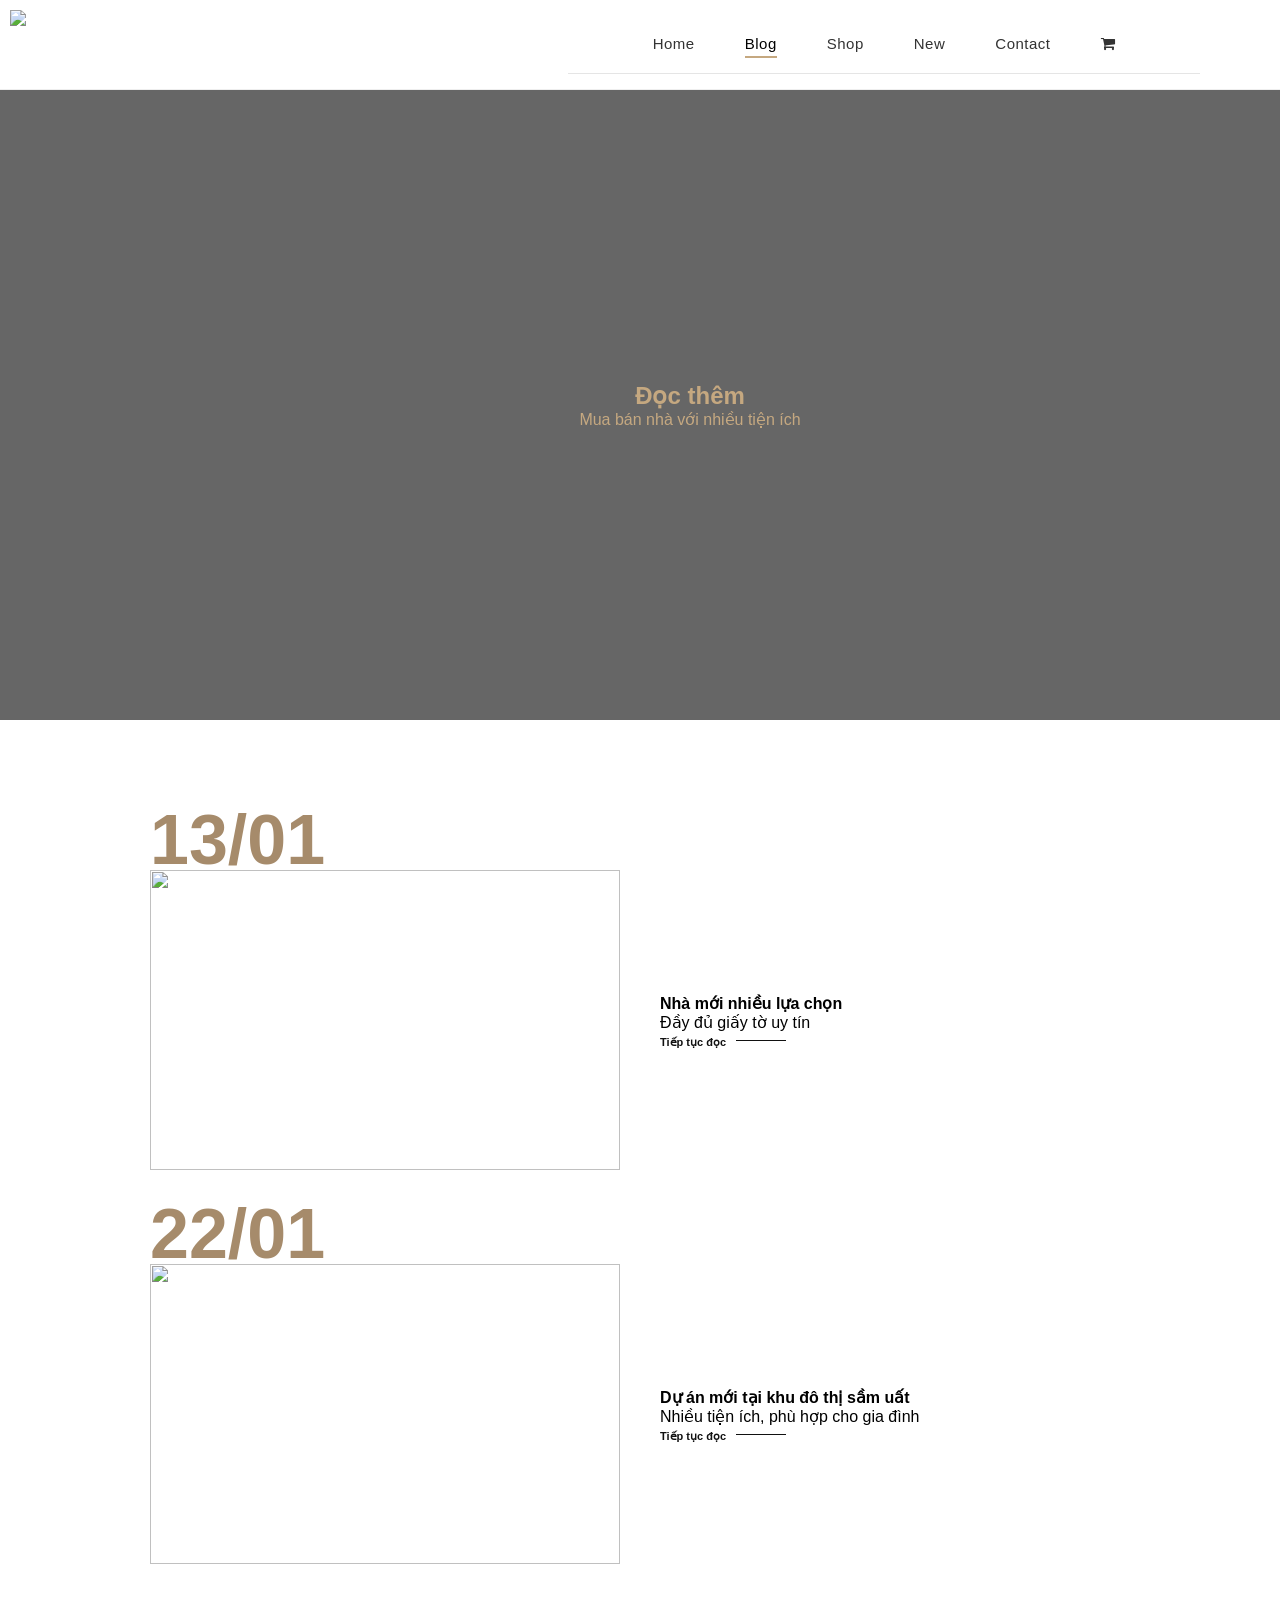
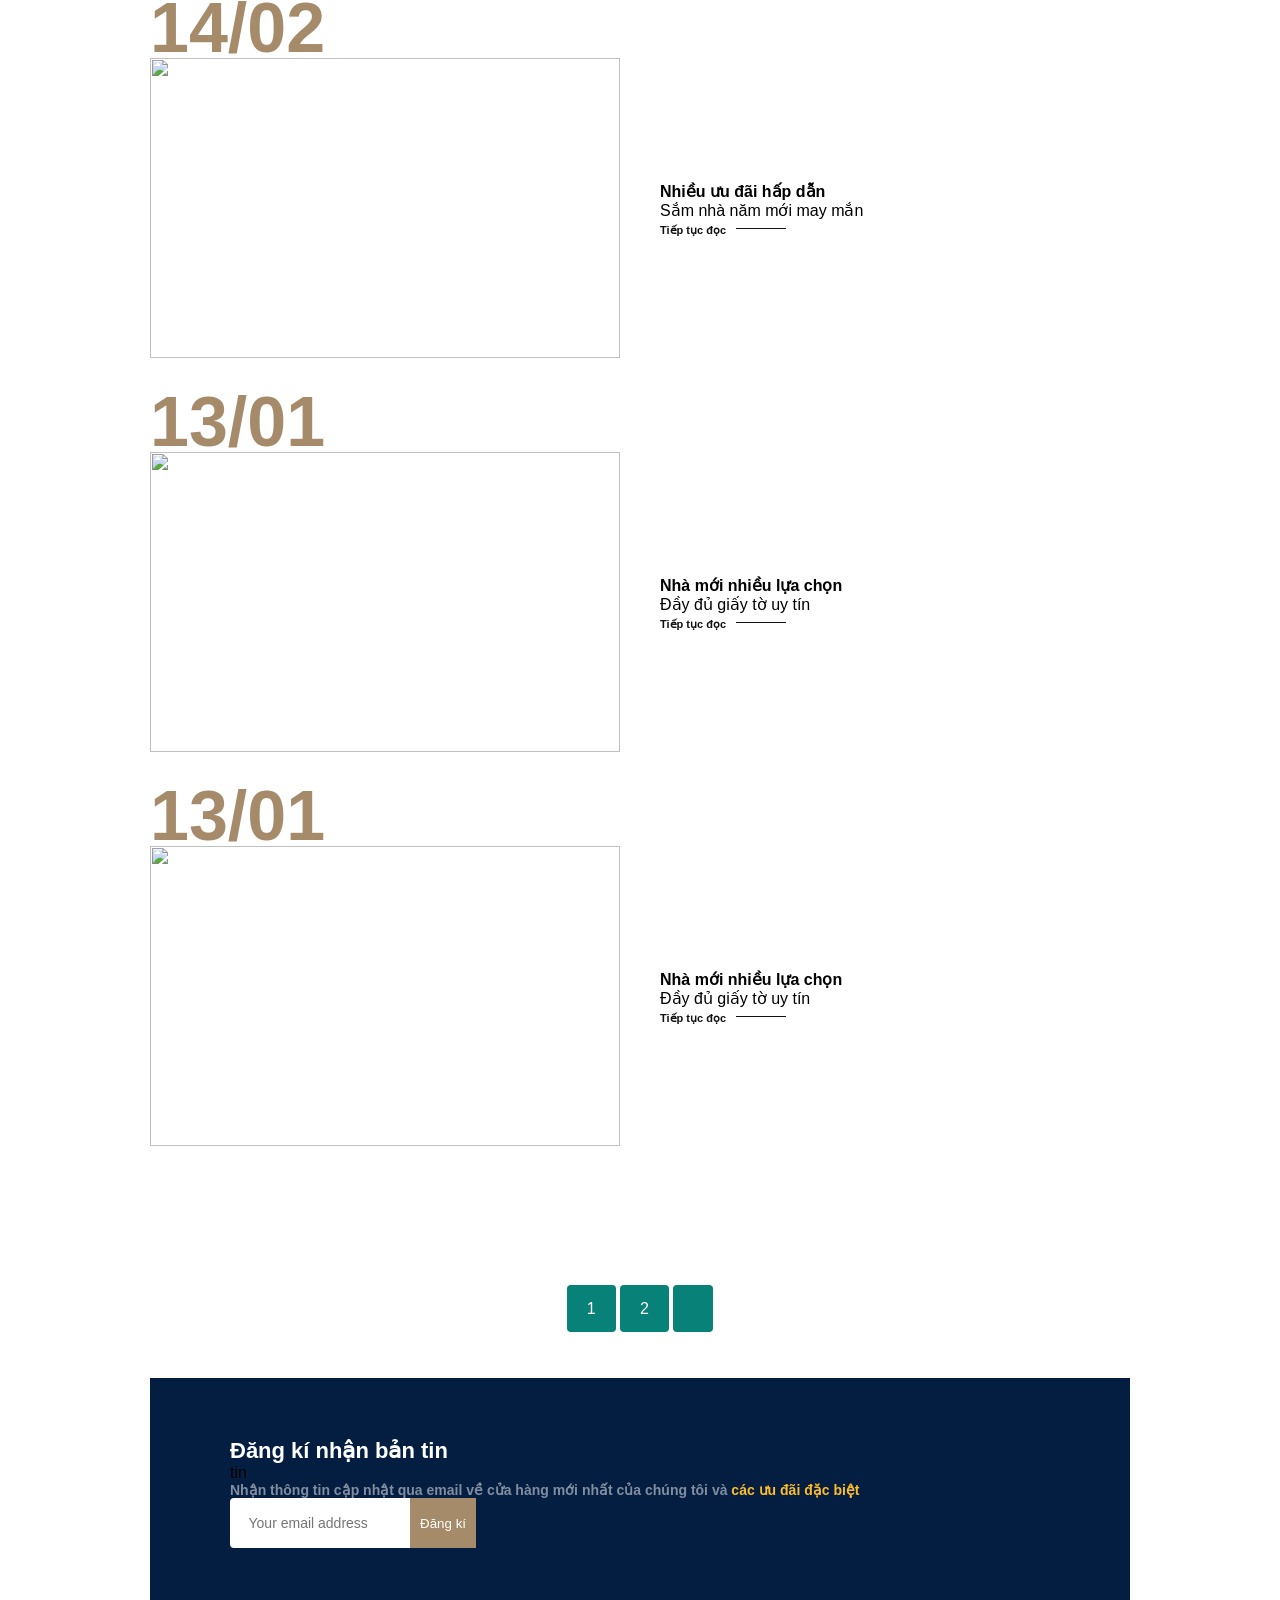
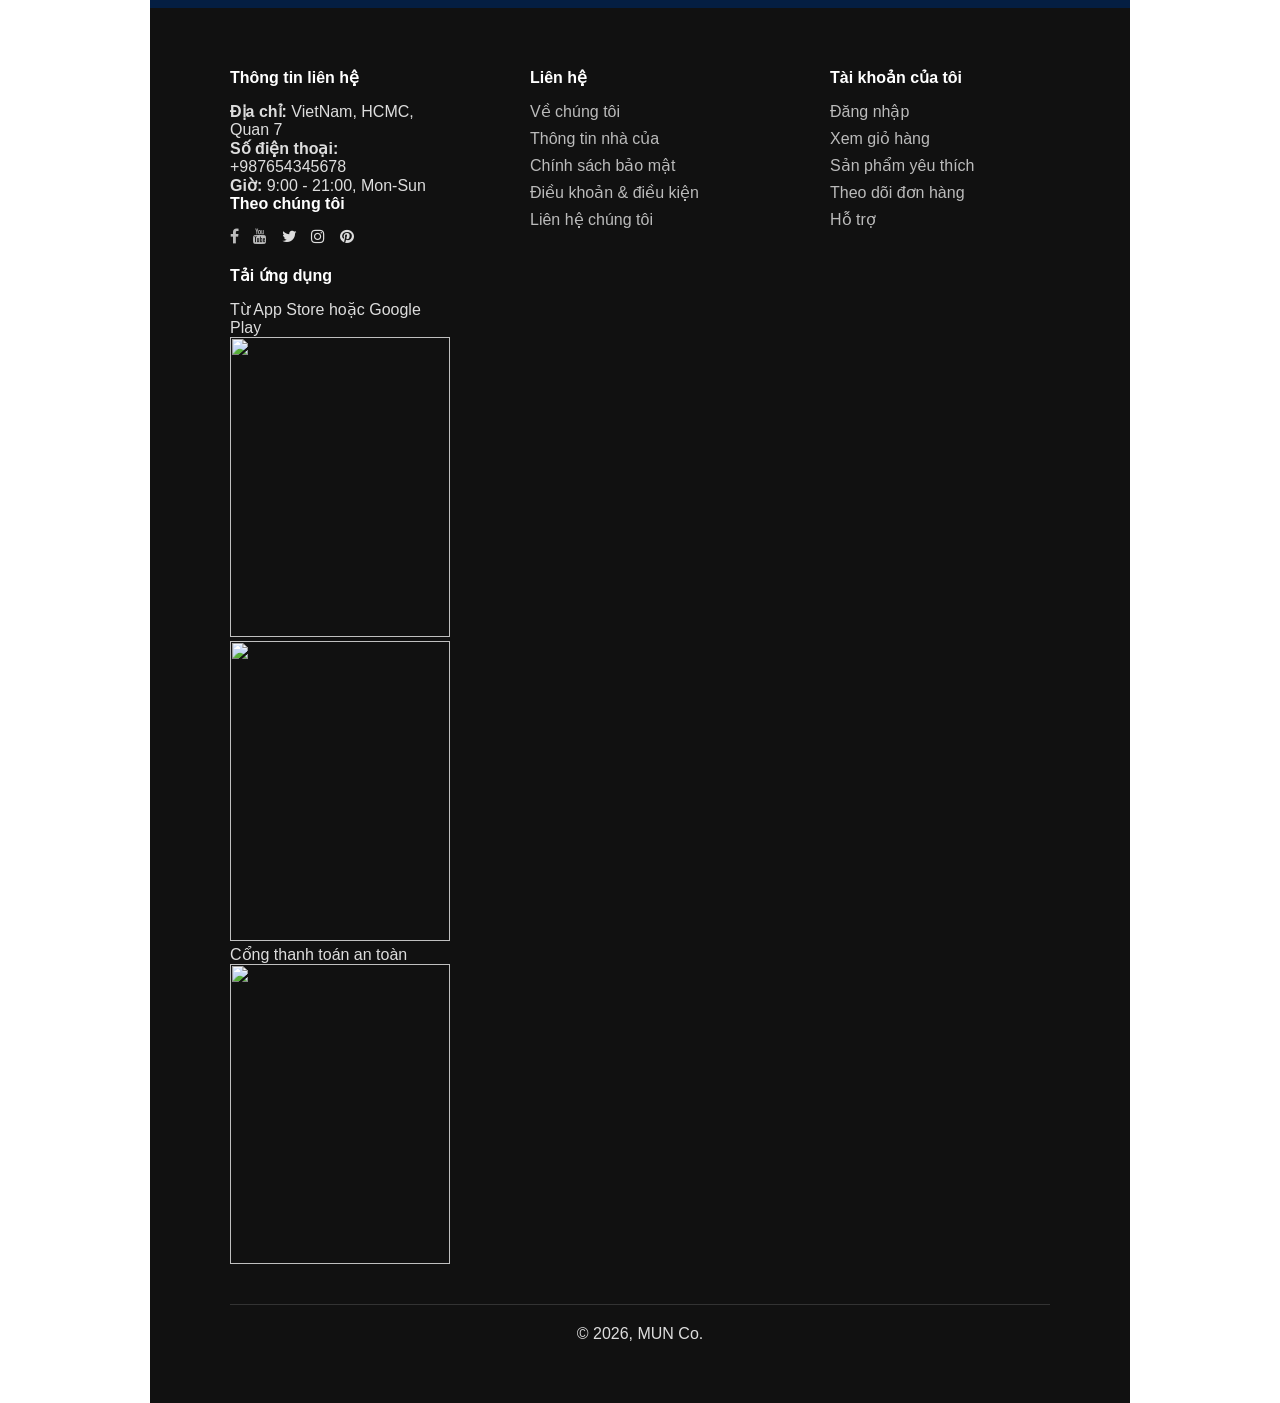
==== blog.html @ 62a0ddb6 "Add files via upload" ====
<!DOCTYPE html>
<html lang="en">
<head>
<meta charset="UTF-8">
<meta name="viewport" content="width=device-width, initial-scale=1.0">
<title>Document</title>
<link rel="stylesheet" href="style.css">
<link rel="stylesheet" href="https://maxcdn.bootstrapcdn.com/font-awesome/4.6.3/css/font-awesome.min.css">
</head>

<body>
<section id="header">
<a href="index.html"><img src="IMG/651764224_1702900157827732_7173353000621419976_n-removebg-preview.png" class="logo"></a>

<!--NAVIGATION-->
<header>
<div>
<ul id="navbar">
<li><a href="index.html">Home</a></li>
<li><a class="active"  href="#blog"> Blog </a></li>
<li><a href="shop.html"> Shop </a></li>
<li><a href="#banner"> New </a></li>
<li><a href="#newsletter">Contact</a></li>
<li id="lg-bag"> <a href="cart.html"><i class="fa fa-shopping-cart" aria-hidden="true"></i>
    <a href="#" id="close"><i class="fa-solid fa-xmark"></i></a>
</a></li>
</ul>
</div>
<div id="mobile">
<a href="cart.html"><i class="fa-solid fa-cart-shopping"></i></a>
<i id="bar" class="fas fa-outdent"></i>
</div>

</section>
</header>

<!--HOME-->
<section id="page-header" class="blog-header">
<h2> Đọc thêm </h2>
<p>Mua bán nhà với nhiều tiện ích</p>
</section>

<!--BLOG PAGE-->
<section id="blog">
   <div class="blog-box">
      <div class="blog-img">
        <img src="IMG/blog1.jpg">
      </div>
      <div class="blog-detail">
        <h4> Nhà mới nhiều lựa chọn </h4>
        <p> Đầy đủ giấy tờ uy tín </p>
        <a href="#"> Tiếp tục đọc </a>
      </div>
      <h1> 13/01 </h1>
   </div>

   <div class="blog-box">
      <div class="blog-img">
        <img src="IMG/blog2.jpg">
      </div>
      <div class="blog-detail">
        <h4> Dự án mới tại khu đô thị sầm uất </h4>
        <p> Nhiều tiện ích, phù hợp cho gia đình </p>
        <a href="#"> Tiếp tục đọc </a>
      </div>
      <h1> 22/01 </h1>
   </div>

   <div class="blog-box">
      <div class="blog-img">
        <img src="IMG/blog3.jpg">
      </div>
      <div class="blog-detail">
        <h4> Nhiều ưu đãi hấp dẫn </h4>
        <p> Sắm nhà năm mới may mắn </p>
        <a href="#"> Tiếp tục đọc </a>
      </div>
      <h1> 14/02 </h1>
   </div>

   <div class="blog-box">
      <div class="blog-img">
        <img src="IMG/blog4.jpg">
      </div>
      <div class="blog-detail">
        <h4> Nhà mới nhiều lựa chọn </h4>
        <p> Đầy đủ giấy tờ uy tín </p>
        <a href="#"> Tiếp tục đọc </a>
      </div>
      <h1> 13/01 </h1>
   </div>

   <div class="blog-box">
      <div class="blog-img">
        <img src="IMG/blog5.jpg">
      </div>
      <div class="blog-detail">
        <h4> Nhà mới nhiều lựa chọn </h4>
        <p> Đầy đủ giấy tờ uy tín </p>
        <a href="#"> Tiếp tục đọc </a>
      </div>
      <h1> 13/01 </h1>
   </div>

<!--PHAN TRANG-->
<section id="pagination" class="section-p1">
<a href="#">1</a>
<a href="#">2</a>
<a href=""><i class="fa fa-long-arrow-alt-right"></i></a>
</section>

<!-- NEWS LETTER -->
<section id="newsletter" class="section-p1 section-m1">
<div class="newstext">
<h4>Đăng kí nhận bản tin</h4>tin
<p>Nhận thông tin cập nhật qua email về cửa hàng mới nhất của chúng tôi và <span>các ưu đãi đặc biệt</p>
</div>
<div class="form">
<input type="text" placeholder="Your email address">
<button class="normal">Đăng kí</button>
</div>
</section>

<!-- FOOTER -->
<!--THEM LOGO-->
<footer id="section-p1">
<div class="col">
<h4>Thông tin liên hệ</h4>
<p><strong>Địa chỉ: </strong>VietNam, HCMC, Quan 7</p>
<p><strong>Số điện thoại: </strong>+987654345678</p>
<p><strong>Giờ: </strong>9:00 - 21:00, Mon-Sun</p>

<div class="follow">
<h4>Theo chúng tôi</h4>
<div class="icon">
<a href="https://www.facebook.com/nghi.phuong.864834?locale=vi_VN" target="_blank"><i class="fa fa-facebook"></i> </a> 
<a href="https://www.youtube.com/" target="_blank"><i class="fa fa-youtube"></i></a>
<i class="fa fa-twitter"></i>
<i class="fa fa-instagram"></i>
<i class="fa fa-pinterest"></i>
</div>
</div>
</div>

<div class="col">
<h4>Liên hệ</h4>
<a href="#">Về chúng tôi</a>
<a href="#">Thông tin nhà của</a>
<a href="#">Chính sách bảo mật</a>
<a href="#">Điều khoản & điều kiện</a>
<a href="#">Liên hệ chúng tôi</a>
</div>

<div class="col">
<h4>Tài khoản của tôi</h4>
<a href="#">Đăng nhập</a>
<a href="#">Xem giỏ hàng</a>
<a href="#">Sản phẩm yêu thích</a>
<a href="#">Theo dõi đơn hàng</a>
<a href="#">Hỗ trợ</a>
</div>

<div class="col install">
<h4>Tải ứng dụng</h4>
<p>Từ App Store hoặc Google Play</p>
<div class="row">
<img src="" alt=""> <!--đổi ảnh-->
<img src="" alt=""> <!--đổi ảnh-->
</div>
<p>Cổng thanh toán an toàn</p>
<img src="" alt=""> <!--đổi ảnh-->
</div>

<div class="copyright">
<p>©️ 2026, MUN Co.</p> 
</div>
</footer>

</body>
</html>
---- style.css ----
* {
    margin: 0;
    padding: 0;
    box-sizing: border-box;
}

body {
    font-family: 'Segoe UI', Tahoma, sans-serif;
}

/*NAVIGATION*/
#header{
    position: sticky;
    top: 0;
    left: 0;
    z-index: 1000;

    display: flex;
    justify-content: space-between;
    align-items: center;

    padding: 15px 80px;
    background: #fff;
    border-bottom: 1px solid #eee;
} 

#navbar {
    display: flex;
    justify-content: center;
    align-items: center;
    list-style: none;
    padding: 20px 60px;
    background-color: #ffffff;
    border-bottom: 1px solid #e5e5e5;
    position: sticky;
    top: 0;
    left: 0;
    z-index: 1000;

} 

.logo{
    width: 80px;
    position: absolute;
     top: 10px; /* Khoảng cách từ đỉnh */
    left: 10px; /* Khoảng cách từ trái */
    width: 80px;
}

#navbar li {
    margin: 0 25px;
}

#navbar li a {
    text-decoration: none;
    font-size: 15px;
    font-weight: 500;
    color: #333;
    letter-spacing: 0.5px;
    transition: all 0.3s ease;
    position: relative;
}

#navbar li a::after {
    content: "";
    position: absolute;
    width: 0%;
    height: 2px;
    bottom: -6px;
    left: 0;
    background-color: #c5a880; 
    transition: 0.3s ease;
}

#navbar li a:hover::after,
#navbar li a.active::after {
    width: 100%;
}

#navbar li a:hover,
#navbar li a.active {
    color: #000;
}

#lg-bag a {
    font-size: 18px;
    color: #333;
    transition: 0.3s ease;
}

#lg-bag a:hover {
    color: #c5a880;
}

/* Responsive Mobile */
#mobile {
display: none;
align-items: center;
}
#close {
display: none;
}

/*HOME*/
#hero {
    position: relative;
    height: 90vh;
    background: url("IMG/HOME BG.webp") no-repeat center center/cover;
    display: flex;
    flex-direction: column;
    justify-content: center;
    padding-left: 100px;
    color: #fff;
}

#hero::after {
    content: "";
    position: absolute;
    top: 0;
    left: 0;
    width: 100%;
    height: 100%;
    background: rgba(0, 0, 0, 0.6);
    z-index: 1;
}

#hero h4,
#hero h2,
#hero p,
#hero button {
    position: relative;
    z-index: 2;
    text-align: left;
}

#hero h4 {
    font-size: 20px;
    margin-bottom: 15px;
    font-weight: 400;
    letter-spacing: 1px;
}

#hero h2 {
    font-size: 50px;
    margin-bottom: 20px;
    font-weight: 600;
}

#hero p {
    max-width: 600px;
    margin-bottom: 30px;
    line-height: 1.6;
    color: #ddd;
}

#hero button {
    width: 180px;
    padding: 14px 0;
    border: none;
    background-color: #c5a880; 
    color: #fff;
    font-size: 15px;
    font-weight: 500;
    cursor: pointer;
    transition: 0.3s ease;
    text-align: center;
}

#hero button:hover {
    background-color: #a68b6b;
}

/*FEATURE*/
.section-p1 {
    padding: 60px 80px;
}

#feature {
    display: flex;
    justify-content: space-between;
    align-items: center;
    gap: 20px;
    flex-wrap: wrap;
}

.fe-box {
    flex: 1;
    min-width: 180px;
    background: #fff;
    border: 1px solid #eee;
    border-radius: 8px;
    text-align: center;
    padding: 25px 15px;
    transition: 0.3s ease;
}

.fe-box img {
    width: 70px;
    height: 70px;
    object-fit: cover;
    margin-bottom: 15px;
}

.fe-box h6 {
    font-size: 15px;
    font-weight: 500;
    color: #333;
}

#feature .fe-box h6{
background-color:  #c5a880;
}

.fe-box:hover {
    box-shadow: 0 8px 20px rgba(0, 0, 0, 0.08);
    transform: translateY(-5px);
}

/* ===== Responsive ===== */
@media (max-width: 768px) {
    #feature {
        justify-content: center;
    }

    .fe-box {
        flex: 45%;
        margin-bottom: 20px;
    }
}

@media (max-width: 480px) {
    .fe-box {
        flex: 100%;
    }
}


/*PRODUCT*/
#product1{
    text-align: center;
    padding: 60px 80px;
}

#product1 h2{
    font-size: 32px;
    margin-bottom: 20px;
}

#product1 h4{
    margin-bottom: 30px;
}

#product1 p{
    color: #666;
    margin-bottom: 40px;
}

.pro-container{
    display: flex;
    flex-wrap: wrap;
    justify-content: center;
    gap: 25px;
}

.pro{
    width: 23%;
    min-width: 250px;
    border: 1px solid #eee;
    border-radius: 12px;
    padding: 12px;
    background: #fff;
    position: relative;
    transition: 0.3s ease;
}

.pro:hover{
    box-shadow: 0 8px 20px rgba(0,0,0,0.1);
    transform: translateY(-6px);
}

.pro img{
    width: 100%;
    height: 200px;
    object-fit: cover;
    border-radius: 10px;
}

.des{
    text-align: left;
    padding: 10px 0;
}

.des span{
    font-size: 13px;
    color: gray;
}

.des h5{
    font-size: 18px;
    margin: 5px 0;
}

.des h5 a{
    text-decoration: none;
}

.des h4{
    font-size: 18px;
    color: #c5a880;
    margin-top: 5px;
}

/* Shop page */
#page-header {
background-image: url();
width: 100%;
height: 40h;
background-size: cover;
display: flex;
justify-content: center;
text-align: center;
flex-direction: column;
}
#page-header h2, #page-header p{
color: #000;
}
/* Phan Trang */
#pagination {
text-align: center;
}
#pagination a {
text-decoration: none;
background-color: #088178;
padding: 15px 20px;
border-radius: 4px;
color: #fff;
font-weight: 500;
}
#pagination a i {
font-size: 16px;
font-weight: 600;
}

/*SMALL BANNER*/
#banner {
display: flex;
flex-direction: column;
justify-content: center;
align-items: center;
text-align: center;
background-image: url(IMG/banner.jpg);
width: 100%;
height: 40vh;
background-size: cover;
background-position: center;
}

#banner h4{
color: #c5a880;
font-size: 16px;
}

#banner h2{
color: #c5a880;
font-size: 30px;
padding: 10px 0px;
}

#banner h2 span{
color: red;
}

#banner button{
    padding: 10px;
    text-align: center;
    font-family: 'Segoe UI', Tahoma, Geneva, Verdana, sans-serif;
}
#banner button:hover{
background-color: #c5a880;
color: #e8f6ea;
}

/* Small 2 banner */
.fix{
    text-align: center;
    margin-bottom: 10px;
}

#sm-banner{
    display: flex;
    gap: 20px;
    padding: 60px 80px;
}

#sm-banner h2{
    margin-bottom: 20px;
    font-size: 32px;
}

.banner-box{
    position: relative;
    flex: 1;
    height: 250px;
    background-image: url("IMG/banner1.jpg"); 
    background-size: cover;
    background-position: center;
    border-radius: 10px;
    padding: 30px;
    color: #fff;
    display: flex;
    flex-direction: column;
    justify-content: center;
}

.banner-box2{
    background-image: url("IMG/banner2.jpg");
}

.banner-box::after{
    content: "";
    position: absolute;
    top: 0;
    left: 0;
    width: 100%;
    height: 100%;
    background: rgba(0,0,0,0.5);
    z-index: 1;
}

.banner-box h4,
.banner-box h2,
.banner-box h3,
.banner-box button{
    position: relative;
    z-index: 2;
}

.white{
    width: 150px;
    padding: 10px;
    border: 1px solid #fff;
    background: transparent;
    color: #fff;
    cursor: pointer;
    transition: 0.3s;
}

.white:hover{
    background: #c5a880;
    border-color: #c5a880;
}


/* Small 3 banner */
#banner3 {
display: flex;
justify-content: space-between;
flex-wrap: wrap;
padding: 0 80px;
}

#banner3 .banner-box {
display: flex;
justify-content: center;
flex-direction: column;
align-items: flex-start;
background-image: url(IMG/1.jpg);
min-width: 30%;
height: 30vh;
background-size: cover;
background-position: center;
padding: 20px;
margin-bottom: 20px;
}

#banner3 .banner-box2 {
background-image: url(IMG/2.jpg);
}

#banner3 .banner-box3 {
background-image: url(IMG/3.jpg);
}

#banner3 h2 {
color: #fff;
font-weight: 900;
font-size: 22px;
}

#banner3 h3 {
color: #e5e5e5;
font-weight: 800;
font-size: 15px;
}

/*New letter*/
#newsletter {
display: flex;
justify-content: space-between;
flex-wrap: wrap;
align-items: center;
background-image: url(); /*7:50s*/
background-repeat: no-repeat;
background-position: 20% 30%;
background-color: #041e42; /*đổi màu*/
}

#newsletter h4 {
font-size: 22px;
font-weight: 700;
color: #fff;
}

#newsletter p {
font-size: 14px;
font-weight: 600;
color: #818ea0; /*đổi màu*/
}

#newsletter p span {
color: #ffbd27; /*đổi màu*/
}

#newsletter .form {
display: flex;
width: 30%;
}

#newsletter input {
height: 3.125rem;
padding: 0 1.25em;
font-size: 14px;
width: 100%;
border: 1px solid transparent;
border-radius: 4px;
outline: none;
border-top-right-radius: 0;
border-bottom-right-radius: 0;
}

#newsletter button {
background-color: #a68b6b;
color: #fff; 
white-space: nowrap;
border-top-left-radius: 0;
border-bottom-left-radius: 0;
padding: 10px;
}

/*FOOTER*/

footer{
    background: #111;
    color: #ddd;
    padding: 60px 80px;
    display: flex;
    flex-wrap: wrap;     
    justify-content: space-between;
}

footer .col{
    display: flex;
    flex-direction: column;
    width: 220px;         
    margin-bottom: 20px;
}

footer .logo{
    width: 120px;
    margin-bottom: 20px;
}

/* ===== Tiêu đề ===== */
footer h4{
    color: #fff;
    margin-bottom: 15px;
}

/* ===== Link ===== */
footer a{
    color: #bbb;
    text-decoration: none;
    margin-bottom: 8px;
}

footer a:hover{
    color: #c5a880;
}

/* ===== Social icon ===== */
.follow .icon i{
    margin-right: 10px;
    cursor: pointer;
}

/* ===== Copyright ===== */
.copyright{
    width: 100%;
    text-align: center;
    margin-top: 20px;
    border-top: 1px solid #333;
    padding-top: 20px;
}

/* Shop page */
#page-header {
position: relative;
    height: 70vh;
    background: url("IMG/HOME BG.webp") no-repeat center center/cover;
    display: flex;
    flex-direction: column;
    justify-content: center;
    padding-left: 100px;
    color: #fff;
}

#page-header::after{
    content: "";
    position: absolute;
    top: 0;
    left: 0;
    width: 100%;
    height: 100%;
    background: rgba(0, 0, 0, 0.6);
    z-index: 1;
}

#page-header h2, #page-header p{
    z-index: 2;
    color: #c5a880
}

/* Phan Trang */
#pagination {
text-align: center;
}

#pagination a {
text-decoration: none;
background-color: #088178;
padding: 15px 20px;
border-radius: 4px;
color: #fff;
font-weight: 500;
}

#pagination a i {
font-size: 16px;
font-weight: 600;
}

/* Start Media Query */
@media (max-width: 799px){
.section-p1 {
padding: 40px 40px;
}
#navbar {
display: flex;
flex-direction: column;
align-items: flex-start;
justify-content: flex-start;
position: fixed;
top: 0px;
right: -300px;
height: 100vh;
width: 300px;
background-color: aliceblue;
box-shadow: 0 40px 60px rgba(0, 0, 0, 0.1);
padding: 80px 0 0 10px;
transition: 0.3s;
}
#navbar.active {
right: 0px;
}
#navbar li {
margin-bottom: 25px;
}
#mobile {
display: flex;
align-items: center;
}
#mobile i {
color: black;
font-size: 24px;
padding-left: 20px;
}
#close {
display: flex;
position: absolute;
top: 30px;
left: 30px;
color: black;
font-size: 24px;
}
#lg-bag {
display: flex;
}
#hero {
height: 70vh;
padding: 080px;
background-position: top 30% right 30%;
}
#feature {
justify-content: center;
}
#product1 .pro-container {
justify-content: center;
}
#product1 .pro {
margin: 15px;
}
#banner {
height: 20vh;
}
#sm-banner .banner-box {
min-width: 100%;
height: 30vh;
}
#banner3 {
padding: 0 40px;
}
#banner3 .banner-box {
width: 28%;
}
#newsletter .form {
width: 70%;
}
}

@media (max-width: 477px) {
.section-p1 {
padding: 20px;
}
#header {
padding: 10px 30px;
}
h1 {
font-size: 38px;
}
h2 {
font-size: 32px;
}
#hero {
padding: 0 20px;
background-position: 55%;
}
#feature {
justify-content: space-between;
}
#feature .fe-box {
width: 155px;
margin: 0 0 15px 0;
}
#product1 .pro {
width: 100%;
}
#banner {
height: 40vh;
}
#sm-banner .banner-box {
height: 40vh;
}
#sm-banner .banner-box2 {
margin-top: 20px;
}
#banner3 {
padding: 0 20px;
}
#banner3 .banner-box {
width: 100%;
}
#newsletter {
padding: 40px 20px;
}
#newsletter .form {
width: 100%;
}
footer .copyright {
text-align: start;
}
}

/* ===== Product Detail ===== */
#prodetail{
    display: flex;
    gap: 50px;
    padding: 60px 80px;
}

/* ===== Hình ảnh ===== */
.single-pro-image{
    width: 40%;
}

.small-img-group{
    display: flex;
    justify-content: space-between;
    margin-top: 10px;
}

.small-img-col{
    width: 24%;
    cursor: pointer;
}

.small-img{
    width: 100%;
    border-radius: 6px;
}

/* ===== Thông tin ===== */
.single-pro-details{
    width: 50%;
}

.single-pro-details h6{
    color: gray;
}

.single-pro-details h4{
    margin: 10px 0;
}

.single-pro-details h2{
    color: #c5a880;
    margin-bottom: 20px;
}

.single-pro-details input{
    width: 60px;
    padding: 8px;
    margin-right: 10px;
}

/* ===== Button ===== */
.normal{
    padding: 10px 20px;
    background: #c5a880;
    color: #fff;
    border: none;
    cursor: pointer;
}

.normal:hover{
    background: #a68b6b;
}

/*--BLOG PAGE--*/
#page-headers {
    width: 100%;
    height: 300px;
    background-image: url('IMG/blog\ banner.jpg'); 
    background-size: cover;
    background-position: center;
    display: flex;
    flex-direction: column;
    justify-content: center;
    align-items: center;
    text-align: center;

    color: #fff;
    position: relative;
}

#page-headers::before {
    content: "";
    position: absolute;
    top: 0;
    left: 0;
    right: 0;
    bottom: 0;
    background: rgba(0, 0, 0, 0.5);
}

#page-headers h2,
#page-headers p {
    position: relative;
    z-index: 1;
}

#page-headers h2 {
    font-size: 40px;
    margin-bottom: 10px;
    letter-spacing: 2px;
}

#page-headers p {
    font-size: 18px;
    color: #ddd;
}

#blog{
    padding: 150px 150px 0 150px; 
}

#blog .blog-box{
   display: flex;
   align-items: center;
   width: 100%;
   position: relative;
   padding-bottom: 90px;
}

#blog .blog-img{
    width: 50%;
    margin-right: 40px;
}

#blog img{
    width: 100%;
    height: 300px;
    object-fit: cover;
}

#blog .blog-detail{
    width: 50%;

}

#blog .blog-detail a{
    text-decoration: none;
    font-size: 11px;
    color: #111;
    font-weight: 700;
    position: relative;
    transition: 0.3s;
}

#blog .blog-detail a::after{
   content: "";
   width: 50px;
   height: 1px;
   background-color: #111;
   position: absolute;
   top: 4px;
   right: -60px;
}

#blog .blog-detail a:hover{
    color: #a68b6b;
}

#blog .blog-detail a:hover::after{
   background-color: #a68b6b;
}

#blog .blog-box h1{
    position: absolute;
    top: -70px;
    left: 0;
    font-size: 70px;
    font-weight: 700;
    color: #a68b6b;
    z-index: -9;
}



/* ===== Responsive ===== */
@media(max-width: 768px){
    #prodetail{
        flex-direction: column;
    }

    .single-pro-image,
    .single-pro-details{
        width: 100%;
    }
}
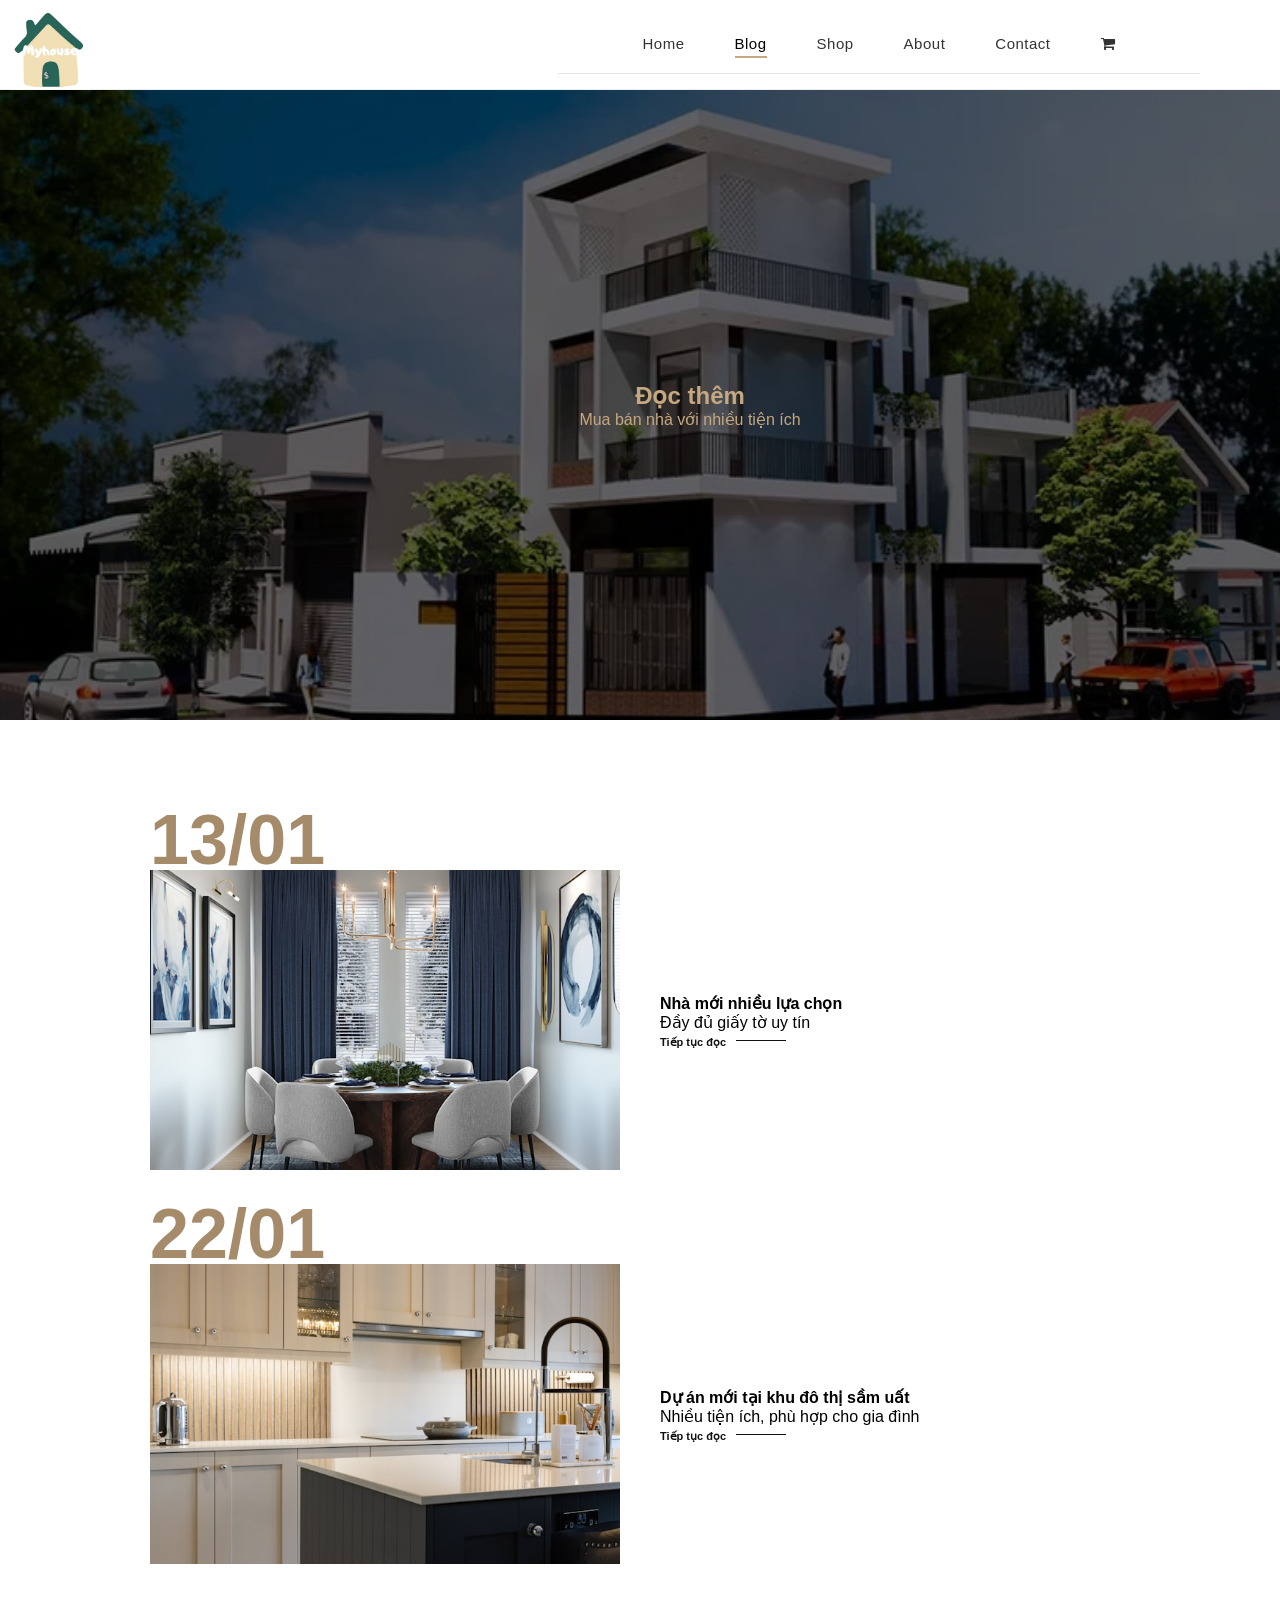
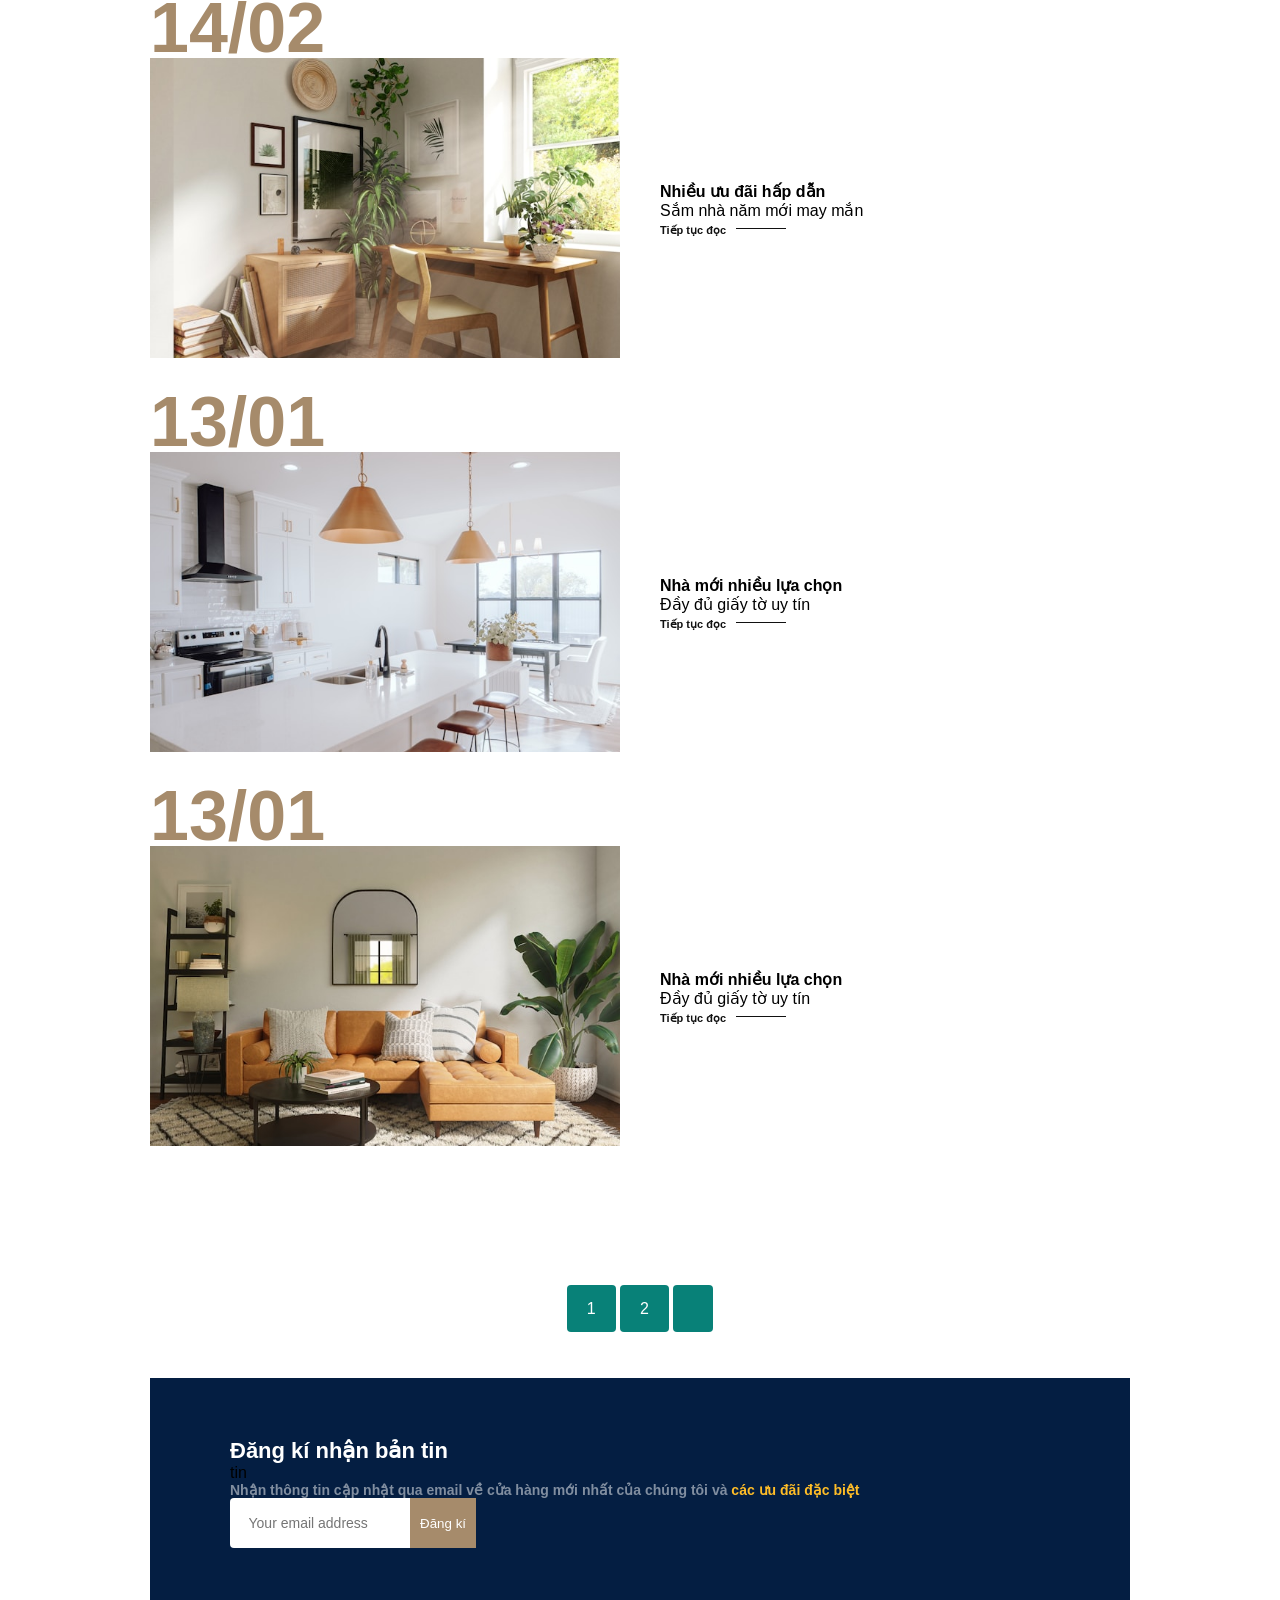
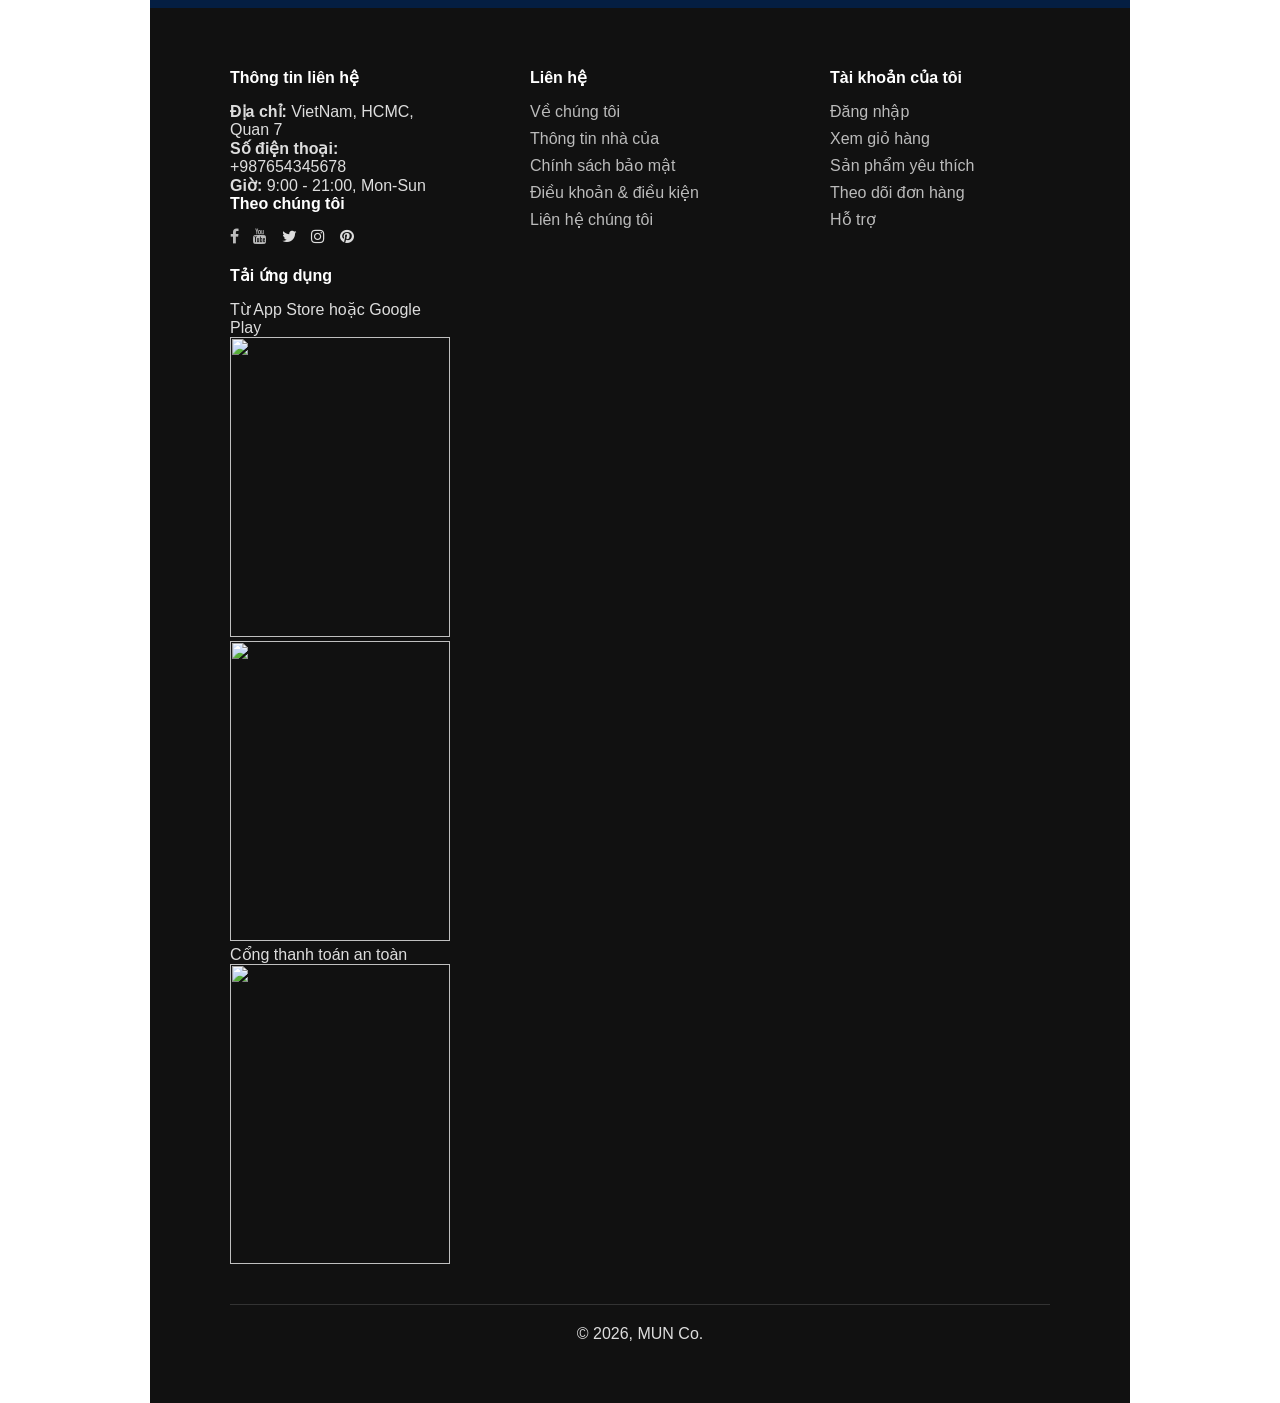
==== commit 6818a791: "Add files via upload" ====
--- a/blog.html
+++ b/blog.html
@@ -17,9 +17,9 @@
 <div>
 <ul id="navbar">
 <li><a href="index.html">Home</a></li>
-<li><a class="active"  href="#blog"> Blog </a></li>
+<li><a class="active"  href="#blog.html"> Blog </a></li>
 <li><a href="shop.html"> Shop </a></li>
-<li><a href="#banner"> New </a></li>
+<li><a href="about.html"> About </a></li>
 <li><a href="#newsletter">Contact</a></li>
 <li id="lg-bag"> <a href="cart.html"><i class="fa fa-shopping-cart" aria-hidden="true"></i>
     <a href="#" id="close"><i class="fa-solid fa-xmark"></i></a>
--- a/style.css
+++ b/style.css
@@ -954,7 +954,260 @@
     z-index: -9;
 }
 
-
+/* ===== ABOUT HEAD ===== */
+#about-head {
+    display: flex;
+    align-items: center;
+    gap: 40px;
+}
+
+#about-head img {
+    width: 50%;
+    height: auto;
+    border-radius: 10px;
+    object-fit: cover;
+}
+
+#about-head div {
+    width: 50%;
+}
+
+#about-head h2 {
+    font-size: 36px;
+    margin-bottom: 15px;
+    color: #222;
+}
+
+#about-head p {
+    font-size: 16px;
+    color: #555;
+    line-height: 1.6;
+    margin-bottom: 15px;
+}
+
+#about-head abbr {
+    display: block;
+    font-size: 14px;
+    color: #777;
+    margin-bottom: 20px;
+    text-decoration: none;
+}
+
+/* ===== TEXT SLIDE (thay marquee) ===== */
+.text-slide {
+    background: #f1f1f1;
+    overflow: hidden;
+    white-space: nowrap;
+    padding: 10px 0;
+    border-radius: 5px;
+}
+
+.text-slide span {
+    display: inline-block;
+    padding-left: 100%;
+    animation: slideText 10s linear infinite;
+    color: #333;
+    font-weight: 500;
+}
+
+@keyframes slideText {
+    0% { transform: translateX(0); }
+    100% { transform: translateX(-100%); }
+}
+
+/* ===== ABOUT APP ===== */
+#about-app {
+    text-align: center;
+}
+
+#about-app h1 {
+    font-size: 32px;
+    margin-bottom: 20px;
+}
+
+#about-app a {
+    color: #088178;
+    text-decoration: none;
+}
+
+#about-app .video {
+    width: 70%;
+    margin: 0 auto;
+}
+
+#about-app video {
+    width: 100%;
+    border-radius: 10px;
+}
+
+/* ===== RESPONSIVE ===== */
+@media (max-width: 799px) {
+    #about-head {
+        flex-direction: column;
+    }
+
+    #about-head img,
+    #about-head div {
+        width: 100%;
+    }
+
+    #about-app .video {
+        width: 100%;
+    }
+}
+
+/*Contact Page*/
+#contact-details {
+display: flex;
+align-items: 100%;
+justify-content: space-between;
+}
+
+#contact-details .details {
+width: 40%;
+}
+
+#contact-details .details span, #form-details form span{
+font-size: 12px;
+}
+
+#contact-details .details h2,
+#form-details form h2 {
+font-size: 26px;
+line-height: 35px;
+padding: 20px 0;
+}
+
+#contact-details .details li {
+list-style: none;
+display: flex;
+padding:10px 0;
+}
+
+#contact-details .details li i {
+font-size: 14px;
+padding-right: 22px;
+}
+
+#contact-details .details li p {
+margin: 0;
+font-size: 14px;
+}
+
+#contact-details .map {
+width: 55%;
+height: 400px;
+}
+
+#contact-details .map iframe{
+width: 100%;
+height: 100%;
+}
+
+/* ===== FORM DETAILS ===== */
+#form-details {
+    display: flex;
+    justify-content: space-between;
+    gap: 40px;
+    padding: 40px;
+    border: 1px solid #e1e1e1;
+    border-radius: 10px;
+}
+
+/* ===== FORM ===== */
+#form-details form {
+    width: 60%;
+    display: flex;
+    flex-direction: column;
+}
+
+#form-details form span {
+    font-size: 14px;
+    color: #777;
+}
+
+#form-details form h2 {
+    font-size: 28px;
+    margin: 10px 0 20px;
+}
+
+#form-details form input,
+#form-details form textarea {
+    width: 100%;
+    padding: 12px 15px;
+    margin-bottom: 15px;
+    border: 1px solid #ccc;
+    border-radius: 5px;
+    outline: none;
+    font-size: 14px;
+    transition: 0.3s;
+}
+
+/* focus đẹp hơn */
+#form-details form input:focus,
+#form-details form textarea:focus {
+    border-color: #088178;
+    box-shadow: 0 0 5px rgba(8, 129, 120, 0.2);
+}
+
+/* button */
+#form-details form button {
+    width: 150px;
+    padding: 12px;
+    background: #088178;
+    color: #fff;
+    border: none;
+    border-radius: 5px;
+    cursor: pointer;
+    transition: 0.3s;
+}
+
+#form-details form button:hover {
+    background: #066e65;
+}
+
+/* ===== PEOPLE (CONTACT INFO) ===== */
+#form-details .people {
+    display: flex;
+    align-items: center;
+    margin-bottom: 20px;
+}
+
+#form-details .people img {
+    width: 60px;
+    height: 60px;
+    object-fit: cover;
+    border-radius: 50%;
+    margin-right: 15px;
+}
+
+#form-details .people p {
+    font-size: 14px;
+    line-height: 1.5;
+}
+
+#form-details .people span {
+    display: block;
+    font-weight: 600;
+    color: #222;
+}
+
+/* ===== RIGHT SIDE ===== */
+#form-details .contact-box {
+    width: 35%;
+}
+
+/* ===== RESPONSIVE ===== */
+@media (max-width: 799px) {
+    #form-details {
+        flex-direction: column;
+    }
+
+    #form-details form,
+    #form-details .contact-box {
+        width: 100%;
+    }
+}
 
 /* ===== Responsive ===== */
 @media(max-width: 768px){
